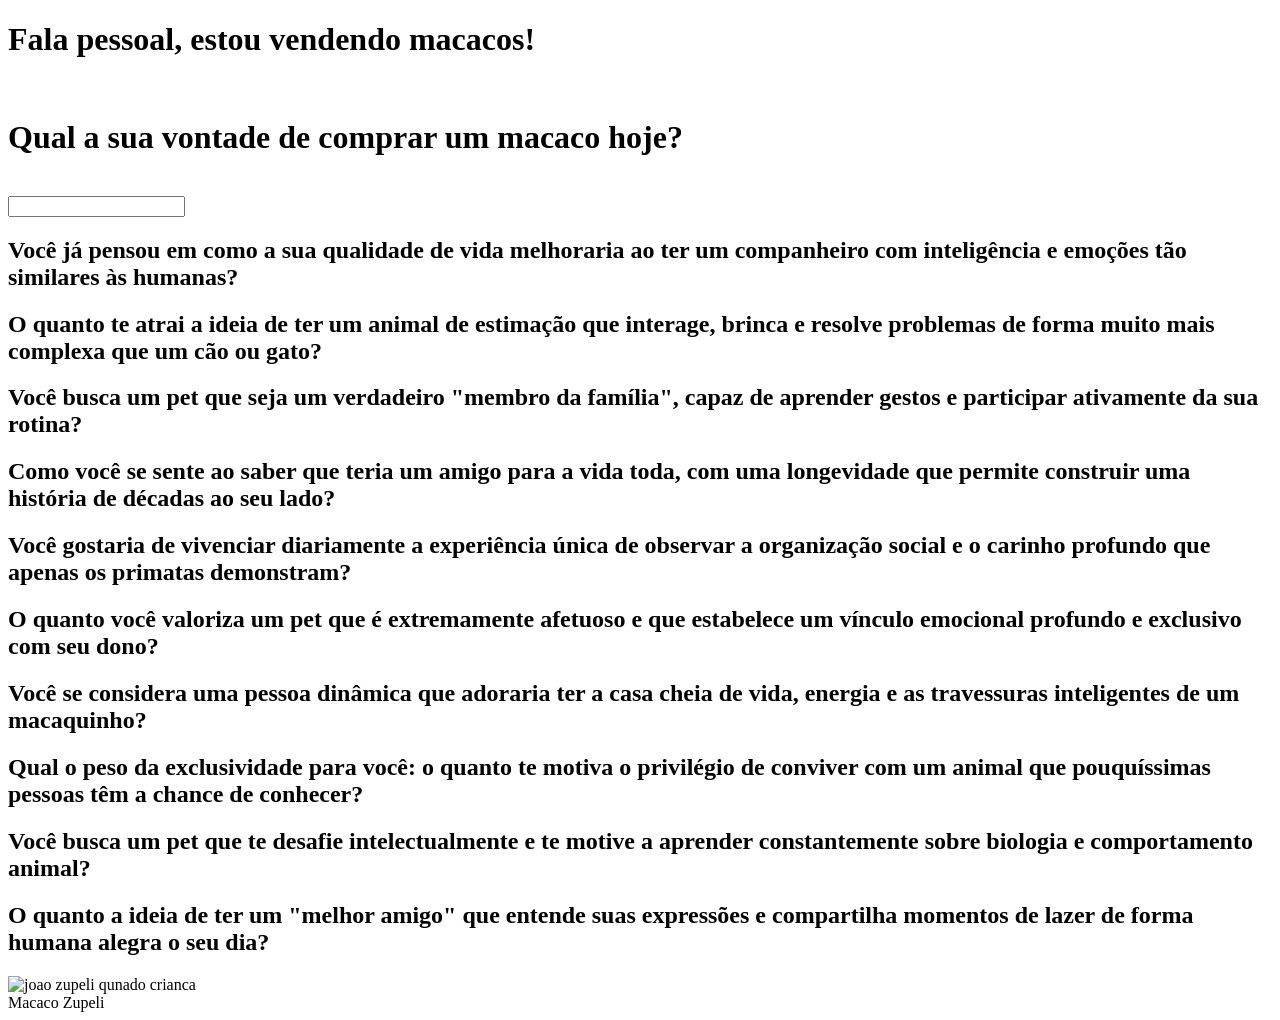
==== 2. Semestre/web programming/index.html @ 002acd3d "." ====
<!DOCTYPE html>
<html lang="en">
<head>
    <meta charset="UTF-8">
    <meta name="viewport" content="width=device-width, initial-scale=1.0">
    <title>Document</title>
    <link rel="stylesheet" href="style.css">
</head>
<body>
    <h1>Fala pessoal, estou vendendo macacos!</h1>
    <br>
    <h1 for="input">Qual a sua vontade de comprar um macaco hoje?</h1>
    <br>
    <input size=type="range">
    <br>
<h2>Você já pensou em como a sua qualidade de vida melhoraria ao ter um companheiro com inteligência e emoções tão similares às humanas?</h2>
<p></p>
<h2>O quanto te atrai a ideia de ter um animal de estimação que interage, brinca e resolve problemas de forma muito mais complexa que um cão ou gato?</h2>
<p></p>
<h2>Você busca um pet que seja um verdadeiro "membro da família", capaz de aprender gestos e participar ativamente da sua rotina?</h2>
<p></p>
<h2>Como você se sente ao saber que teria um amigo para a vida toda, com uma longevidade que permite construir uma história de décadas ao seu lado?</h2>
<p></p>
<h2>Você gostaria de vivenciar diariamente a experiência única de observar a organização social e o carinho profundo que apenas os primatas demonstram?</h2>
<p></p>
<h2>O quanto você valoriza um pet que é extremamente afetuoso e que estabelece um vínculo emocional profundo e exclusivo com seu dono?</h2>
<p></p>
<h2>Você se considera uma pessoa dinâmica que adoraria ter a casa cheia de vida, energia e as travessuras inteligentes de um macaquinho?</h2>
<p></p>
<h2>Qual o peso da exclusividade para você: o quanto te motiva o privilégio de conviver com um animal que pouquíssimas pessoas têm a chance de conhecer?</h2>
<p></p>
<h2>Você busca um pet que te desafie intelectualmente e te motive a aprender constantemente sobre biologia e comportamento animal?</h2>
<p></p>
<h2>O quanto a ideia de ter um "melhor amigo" que entende suas expressões e compartilha momentos de lazer de forma humana alegra o seu dia?</h2>
<p></p>
    <img class="macaco" src="https://i.pinimg.com/736x/08/51/5f/08515f32bee7fc1791e7045d4a1d06d0.jpg" alt="joao zupeli qunado crianca">
    <br>
    <label for="img">Macaco Zupeli</label>
</body>
</html>
---- 2. Semestre/web programming/style.css ----
.macaco {
    width: 250px;

}

.body {
    background-color: aliceblue;
}
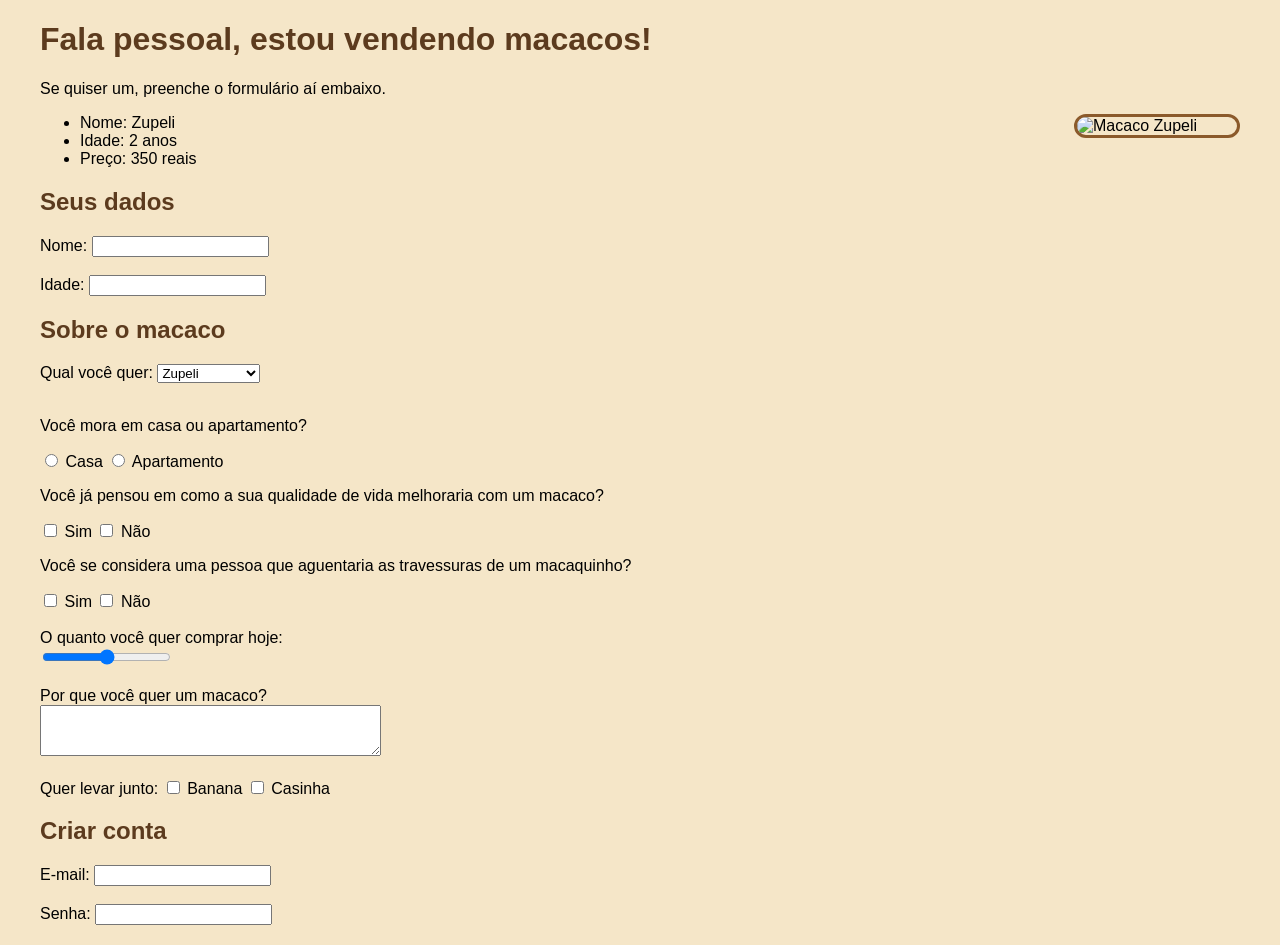
==== commit de266081: "recebinha" ====
--- a/2. Semestre/web programming/index.html
+++ b/2. Semestre/web programming/index.html
@@ -1,40 +1,78 @@
 <!DOCTYPE html>
-<html lang="en">
+<html lang="pt-BR">
 <head>
     <meta charset="UTF-8">
     <meta name="viewport" content="width=device-width, initial-scale=1.0">
-    <title>Document</title>
+    <title>Venda de Macacos</title>
     <link rel="stylesheet" href="style.css">
 </head>
 <body>
     <h1>Fala pessoal, estou vendendo macacos!</h1>
+    <p>Se quiser um, preenche o formulário aí embaixo.</p>
+
+    <img class="macaco" src="https://i.pinimg.com/736x/08/51/5f/08515f32bee7fc1791e7045d4a1d06d0.jpg" alt="Macaco Zupeli">
+    <ul>
+        <li>Nome: Zupeli</li>
+        <li>Idade: 2 anos</li>
+        <li>Preço: 350 reais</li>
+    </ul>
+
+    <h2>Seus dados</h2>
+    <label for="nome">Nome:</label>
+    <input type="text" id="nome">
+    <br><br>
+    <label for="idade">Idade:</label>
+    <input type="text" id="idade">
+
+    <h2>Sobre o macaco</h2>
+    <label for="tipo">Qual você quer:</label>
+    <select id="tipo">
+        <option>Zupeli</option>
+        <option>Outro sagui</option>
+        <option>Ainda não sei</option>
+    </select>
+
+    <br><br>
+    <p>Você mora em casa ou apartamento?</p>
+    <input type="radio" id="casa" name="moradia">
+    <label for="casa">Casa</label>
+    <input type="radio" id="apto" name="moradia">
+    <label for="apto">Apartamento</label>
+
+    <p>Você já pensou em como a sua qualidade de vida melhoraria com um macaco?</p>
+    <input type="checkbox" id="p1s">
+    <label for="p1s">Sim</label>
+    <input type="checkbox" id="p1n">
+    <label for="p1n">Não</label>
+
+    <p>Você se considera uma pessoa que aguentaria as travessuras de um macaquinho?</p>
+    <input type="checkbox" id="p2s">
+    <label for="p2s">Sim</label>
+    <input type="checkbox" id="p2n">
+    <label for="p2n">Não</label>
+
+    <br><br>
+    <label for="vontade">O quanto você quer comprar hoje:</label>
     <br>
-    <h1 for="input">Qual a sua vontade de comprar um macaco hoje?</h1>
+    <input type="range" id="vontade" min="0" max="100">
+
+    <br><br>
+    <label for="motivo">Por que você quer um macaco?</label>
     <br>
-    <input size=type="range">
-    <br>
-<h2>Você já pensou em como a sua qualidade de vida melhoraria ao ter um companheiro com inteligência e emoções tão similares às humanas?</h2>
-<p></p>
-<h2>O quanto te atrai a ideia de ter um animal de estimação que interage, brinca e resolve problemas de forma muito mais complexa que um cão ou gato?</h2>
-<p></p>
-<h2>Você busca um pet que seja um verdadeiro "membro da família", capaz de aprender gestos e participar ativamente da sua rotina?</h2>
-<p></p>
-<h2>Como você se sente ao saber que teria um amigo para a vida toda, com uma longevidade que permite construir uma história de décadas ao seu lado?</h2>
-<p></p>
-<h2>Você gostaria de vivenciar diariamente a experiência única de observar a organização social e o carinho profundo que apenas os primatas demonstram?</h2>
-<p></p>
-<h2>O quanto você valoriza um pet que é extremamente afetuoso e que estabelece um vínculo emocional profundo e exclusivo com seu dono?</h2>
-<p></p>
-<h2>Você se considera uma pessoa dinâmica que adoraria ter a casa cheia de vida, energia e as travessuras inteligentes de um macaquinho?</h2>
-<p></p>
-<h2>Qual o peso da exclusividade para você: o quanto te motiva o privilégio de conviver com um animal que pouquíssimas pessoas têm a chance de conhecer?</h2>
-<p></p>
-<h2>Você busca um pet que te desafie intelectualmente e te motive a aprender constantemente sobre biologia e comportamento animal?</h2>
-<p></p>
-<h2>O quanto a ideia de ter um "melhor amigo" que entende suas expressões e compartilha momentos de lazer de forma humana alegra o seu dia?</h2>
-<p></p>
-    <img class="macaco" src="https://i.pinimg.com/736x/08/51/5f/08515f32bee7fc1791e7045d4a1d06d0.jpg" alt="joao zupeli qunado crianca">
-    <br>
-    <label for="img">Macaco Zupeli</label>
+    <textarea id="motivo" rows="3" cols="40"></textarea>
+
+    <br><br>
+    <label>Quer levar junto:</label>
+    <input type="checkbox" id="banana">
+    <label for="banana">Banana</label>
+    <input type="checkbox" id="casinha">
+    <label for="casinha">Casinha</label>
+
+    <h2>Criar conta</h2>
+    <label for="email">E-mail:</label>
+    <input type="text" id="email">
+    <br><br>
+    <label for="senha">Senha:</label>
+    <input type="password" id="senha">
 </body>
-</html>+</html>
--- a/2. Semestre/web programming/style.css
+++ b/2. Semestre/web programming/style.css
@@ -1,8 +1,17 @@
-.macaco {
-    width: 250px;
-
+body {
+    background-color: #f5e6c8;
+    font-family: Arial, sans-serif;
+    margin: 20px 40px;
 }
 
-.body {
-    background-color: aliceblue;
-}+h1, h2 {
+    color: #5c3b1e;
+}
+
+.macaco {
+    width: 160px;
+    border-radius: 12px;
+    border: 3px solid #8b5a2b;
+    float: right;
+    margin-left: 20px;
+}
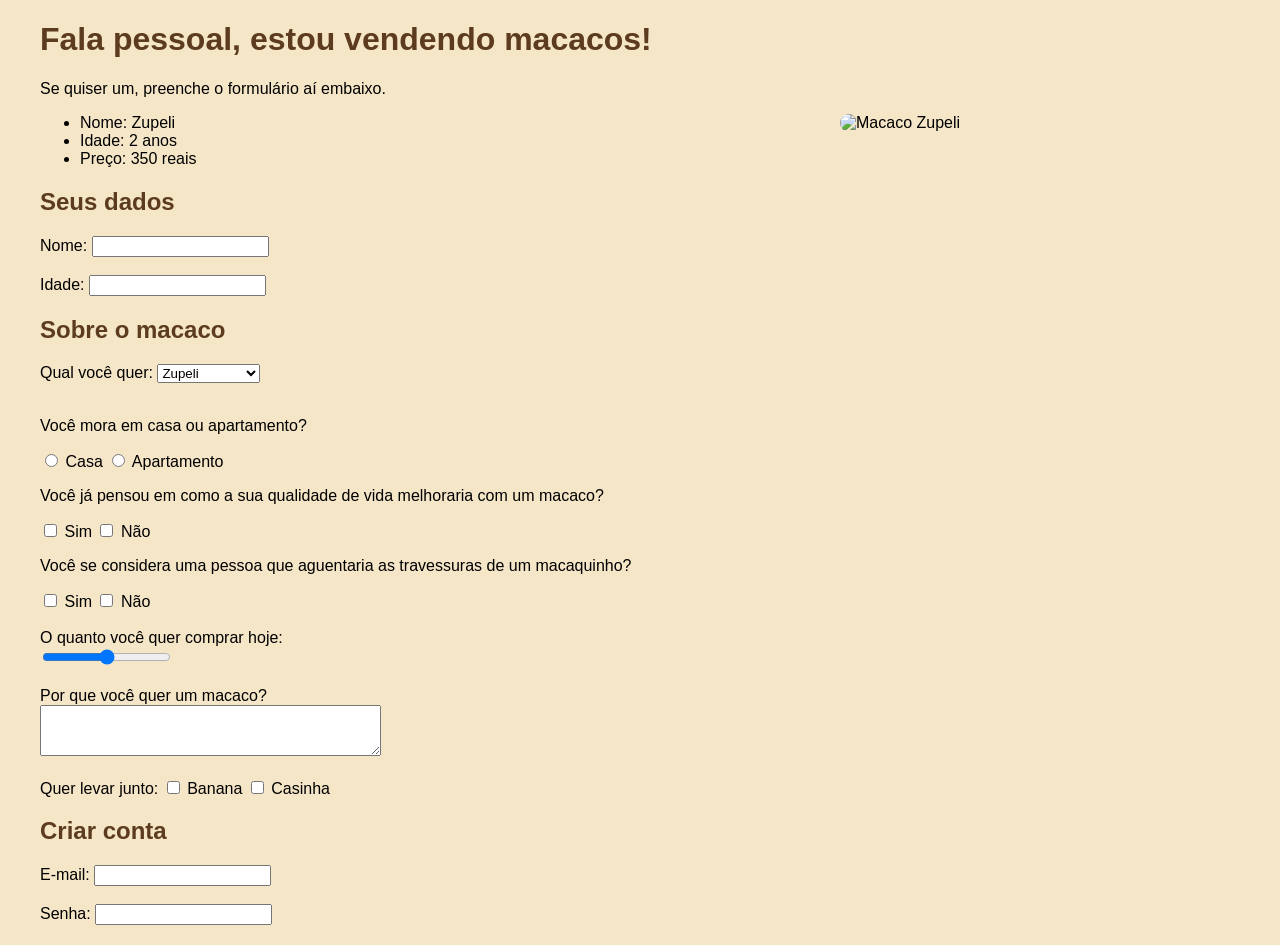
==== commit a730275f: "escrevendo qualquer coisa em html apenas para trabalho" ====
--- a/2. Semestre/web programming/index.html
+++ b/2. Semestre/web programming/index.html
@@ -4,7 +4,24 @@
     <meta charset="UTF-8">
     <meta name="viewport" content="width=device-width, initial-scale=1.0">
     <title>Venda de Macacos</title>
-    <link rel="stylesheet" href="style.css">
+    <style>
+        body {
+            background-color: #f5e6c8;
+            font-family: Arial, sans-serif;
+            margin: 20px 40px;
+        }
+
+        h1, h2 {
+            color: #5c3b1e;
+        }
+
+        .macaco {
+            width: 400px;
+            border-radius: 12px;
+            float: right;
+            margin-left: 20px;
+        }
+    </style>
 </head>
 <body>
     <h1>Fala pessoal, estou vendendo macacos!</h1>
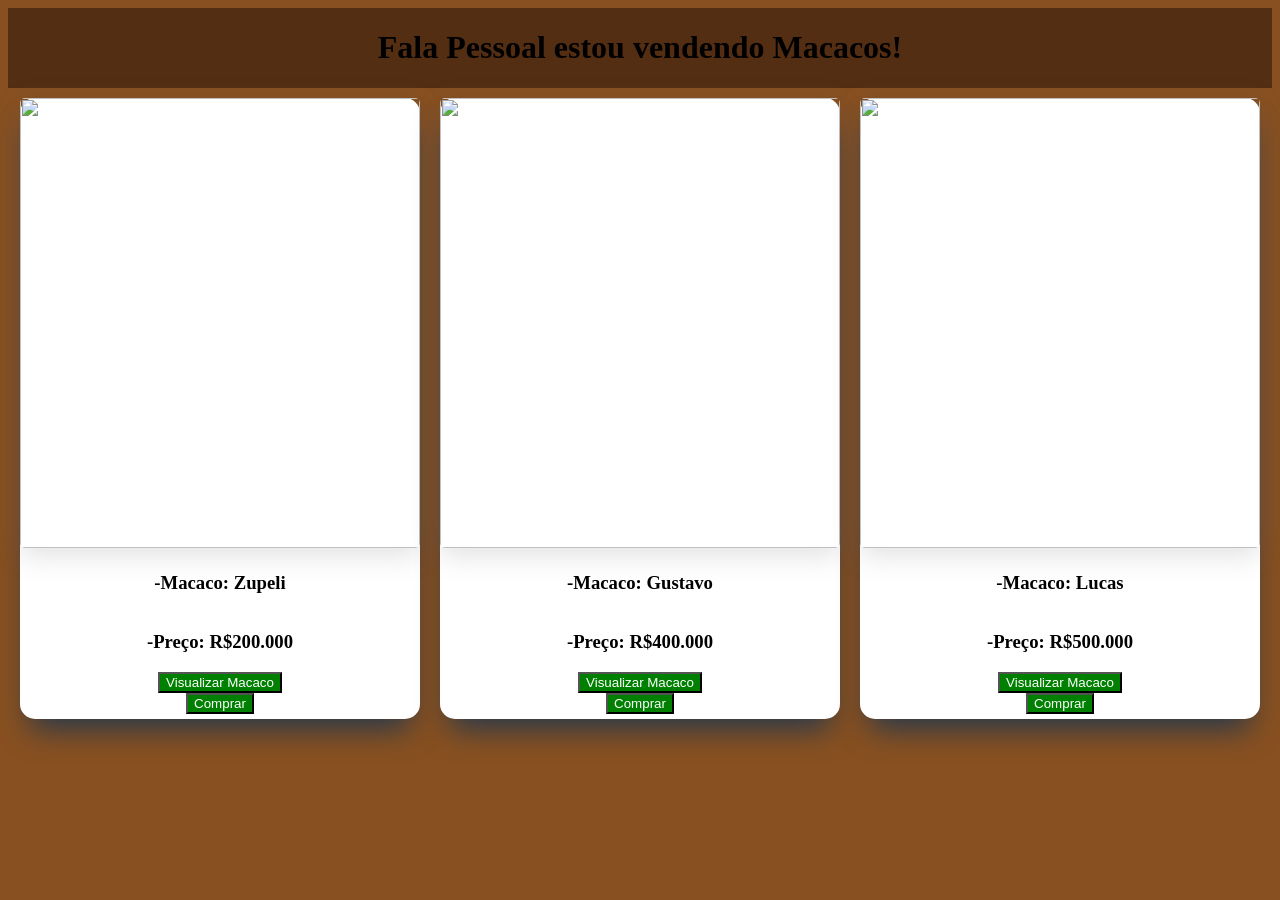
==== commit 166a4050: ".." ====
--- a/2. Semestre/web programming/index.html
+++ b/2. Semestre/web programming/index.html
@@ -4,92 +4,51 @@
     <meta charset="UTF-8">
     <meta name="viewport" content="width=device-width, initial-scale=1.0">
     <title>Venda de Macacos</title>
-    <style>
-        body {
-            background-color: #f5e6c8;
-            font-family: Arial, sans-serif;
-            margin: 20px 40px;
-        }
-
-        h1, h2 {
-            color: #5c3b1e;
-        }
-
-        .macaco {
-            width: 400px;
-            border-radius: 12px;
-            float: right;
-            margin-left: 20px;
-        }
-    </style>
+    <link rel="stylesheet" href="style.css">
 </head>
 <body>
-    <h1>Fala pessoal, estou vendendo macacos!</h1>
-    <p>Se quiser um, preenche o formulário aí embaixo.</p>
-
-    <img class="macaco" src="https://i.pinimg.com/736x/08/51/5f/08515f32bee7fc1791e7045d4a1d06d0.jpg" alt="Macaco Zupeli">
-    <ul>
-        <li>Nome: Zupeli</li>
-        <li>Idade: 2 anos</li>
-        <li>Preço: 350 reais</li>
-    </ul>
-
-    <h2>Seus dados</h2>
-    <label for="nome">Nome:</label>
-    <input type="text" id="nome">
-    <br><br>
-    <label for="idade">Idade:</label>
-    <input type="text" id="idade">
-
-    <h2>Sobre o macaco</h2>
-    <label for="tipo">Qual você quer:</label>
-    <select id="tipo">
-        <option>Zupeli</option>
-        <option>Outro sagui</option>
-        <option>Ainda não sei</option>
-    </select>
-
-    <br><br>
-    <p>Você mora em casa ou apartamento?</p>
-    <input type="radio" id="casa" name="moradia">
-    <label for="casa">Casa</label>
-    <input type="radio" id="apto" name="moradia">
-    <label for="apto">Apartamento</label>
-
-    <p>Você já pensou em como a sua qualidade de vida melhoraria com um macaco?</p>
-    <input type="checkbox" id="p1s">
-    <label for="p1s">Sim</label>
-    <input type="checkbox" id="p1n">
-    <label for="p1n">Não</label>
-
-    <p>Você se considera uma pessoa que aguentaria as travessuras de um macaquinho?</p>
-    <input type="checkbox" id="p2s">
-    <label for="p2s">Sim</label>
-    <input type="checkbox" id="p2n">
-    <label for="p2n">Não</label>
-
-    <br><br>
-    <label for="vontade">O quanto você quer comprar hoje:</label>
-    <br>
-    <input type="range" id="vontade" min="0" max="100">
-
-    <br><br>
-    <label for="motivo">Por que você quer um macaco?</label>
-    <br>
-    <textarea id="motivo" rows="3" cols="40"></textarea>
-
-    <br><br>
-    <label>Quer levar junto:</label>
-    <input type="checkbox" id="banana">
-    <label for="banana">Banana</label>
-    <input type="checkbox" id="casinha">
-    <label for="casinha">Casinha</label>
-
-    <h2>Criar conta</h2>
-    <label for="email">E-mail:</label>
-    <input type="text" id="email">
-    <br><br>
-    <label for="senha">Senha:</label>
-    <input type="password" id="senha">
+    <div class="cabecalho  generic"">
+        <h1>Fala Pessoal estou vendendo Macacos!</h1>
+    </div>
+         <div class="conteudo generic">
+            <div class="card generic">
+                 <div card-img>
+                    <img class="img generic" src="https://i.pinimg.com/736x/08/51/5f/08515f32bee7fc1791e7045d4a1d06d0.jpg">
+                    <div class="card-content generic" style="flex-direction: column;"">
+                        <h3>-Macaco: Zupeli</h3>
+                        <h3>-Preço: R$200.000</h3>                        
+                        <dialog><iframe width="479" height="851" src="https://www.youtube.com/embed/HEC7JPp2-eU" title="Real #fypシ#meme#monkey#monkeys#dance#macaco#fyp#fypシ゚viral#humor#memes#real#flopado" frameborder="0" allow="accelerometer; autoplay; clipboard-write; encrypted-media; gyroscope; picture-in-picture; web-share" referrerpolicy="strict-origin-when-cross-origin" allowfullscreen></iframe></dialog>
+                        <button style="background-color: green; color: white;" onclick="document.querySelector('dialog').showModal()">Visualizar Macaco</button>
+                        <button style="background-color: green; color: white;">Comprar</button>
+                    </div>
+                </div>
+            </div>
+            <div class="card generic">
+                 <div card-img>
+                    <img class="img generic" src="https://encrypted-tbn0.gstatic.com/images?q=tbn:ANd9GcTIp7tnjFy_XX48r8NlFbdmAgwGLW5S9peN54s0Jj7M0-Rgw6DuG9nfQQ9Z&s=10">
+                    <div class="card-content generic" style="flex-direction: column;"" >
+                        <h3>-Macaco: Gustavo</h3>
+                        <h3>-Preço: R$400.000</h3>                       
+                         <dialog><iframe width="1192" height="655" src="https://www.youtube.com/embed/J6uc0aK6sJ8" title="MACACOS DANÇANDO NA FLORESTA DO CONGO (IMAGENS RARAS) (+16)" frameborder="0" allow="accelerometer; autoplay; clipboard-write; encrypted-media; gyroscope; picture-in-picture; web-share" referrerpolicy="strict-origin-when-cross-origin" allowfullscreen></iframe>   </dialog>
+                        <button style="background-color: green; color: white;" onclick="document.querySelector('dialog').showModal()">Visualizar Macaco</button>
+                        <button style="background-color: green; color: white;">Comprar</button>
+                    </div>
+                </div>
+            </div>
+            <div class="card generic">  
+                 <div card-img>
+                    <img class="img generic" src="https://static.todamateria.com.br/upload/ma/ca/macacocalvoplatyrrhini-cke.jpg">
+                    <div class="card-content generic" style="flex-direction: column;">
+                        <h3>-Macaco: Lucas</h3>
+                        <h3>-Preço: R$500.000</h3>
+                        <dialog><iframe src="https://example.com"></iframe></dialog>
+                        <button style="background-color: green; color: white;" onclick="document.querySelector('dialog').showModal()">Visualizar Macaco</button>
+                        <button style="background-color: green; color: white;" ">Comprar</button>
+                    </div>
+                </div>
+            </div>
+    </div>
+</div>
+<div>
 </body>
 </html>
--- a/2. Semestre/web programming/style.css
+++ b/2. Semestre/web programming/style.css
@@ -0,0 +1,31 @@
+body{
+    background-color: rgb(136, 80, 32);
+}
+
+.generic{
+    display: flex;
+    align-items: center;
+    justify-content: center;
+}
+
+.card{
+    background-color: white;
+    border-radius: 15px;
+    box-shadow: rgb(38, 57, 77) 0px 20px 30px -10px;
+    margin: 10px;
+}
+
+.card-content{
+    margin: 5px;
+}
+
+.cabecalho{
+    background-color: rgb(84, 46, 18);
+}
+
+.img{
+    width: 400px;
+    height: 450px;
+    border-radius: 5px;
+    box-shadow: rgba(100, 100, 111, 0.2) 0px 7px 29px 0px;
+}
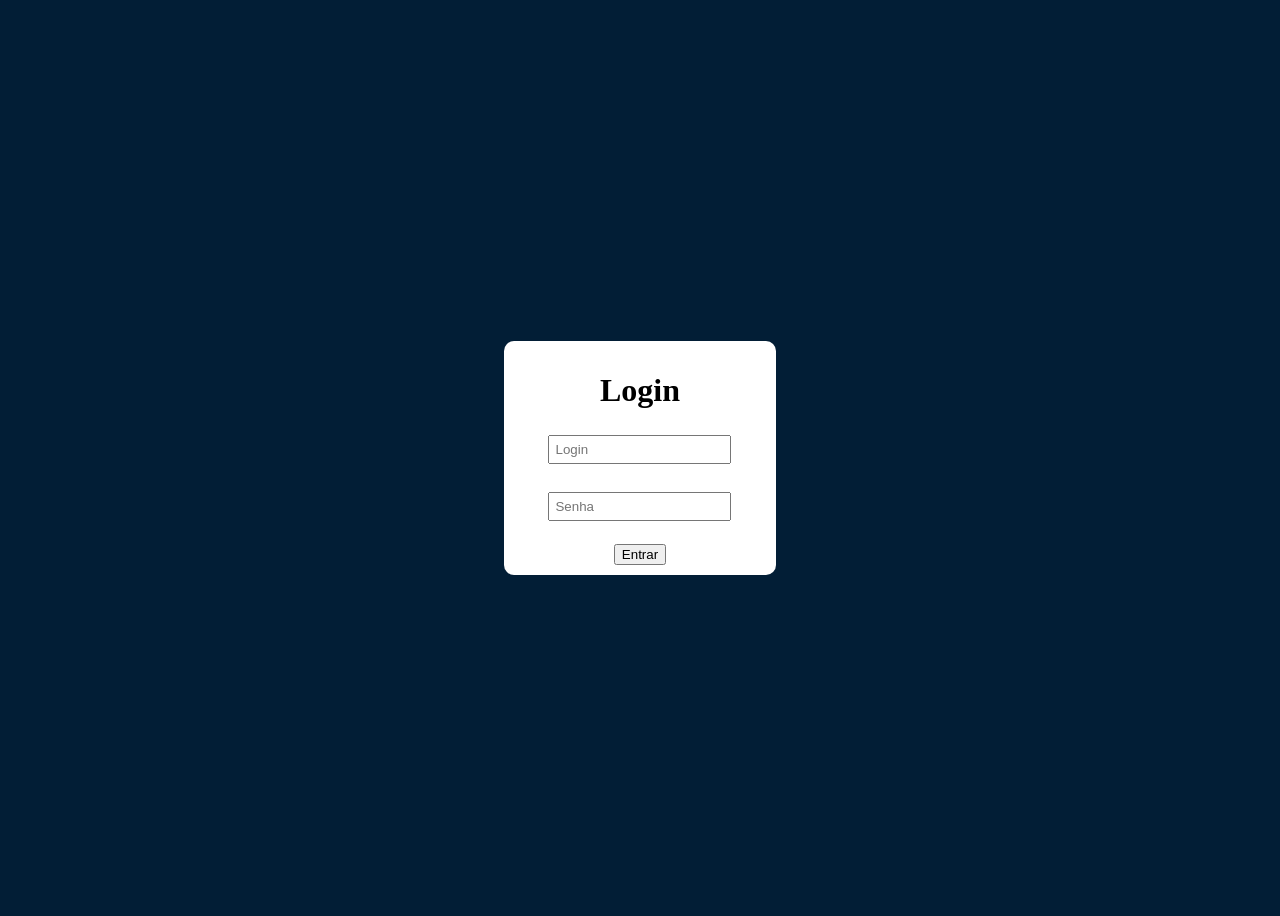
==== commit aad9a964: "feat: realizando algumas atividades de web e conectividade sistema ciberfisico" ====
--- a/2. Semestre/web programming/index.html
+++ b/2. Semestre/web programming/index.html
@@ -1,54 +1,21 @@
 <!DOCTYPE html>
-<html lang="pt-BR">
+<html lang="en">
 <head>
     <meta charset="UTF-8">
     <meta name="viewport" content="width=device-width, initial-scale=1.0">
-    <title>Venda de Macacos</title>
+    <title>Document</title>
     <link rel="stylesheet" href="style.css">
 </head>
 <body>
-    <div class="cabecalho  generic"">
-        <h1>Fala Pessoal estou vendendo Macacos!</h1>
+    <div class="container">
+        <h1>Login</h1>
+        <input id="login" placeholder="Login" class="inpt" type="email"> 
+        <br>
+        <input id="pass" placeholder="Senha" class="inpt" type="password">
+        <br>
+        <button id="btnEntrar" class="btn">Entrar</button>
     </div>
-         <div class="conteudo generic">
-            <div class="card generic">
-                 <div card-img>
-                    <img class="img generic" src="https://i.pinimg.com/736x/08/51/5f/08515f32bee7fc1791e7045d4a1d06d0.jpg">
-                    <div class="card-content generic" style="flex-direction: column;"">
-                        <h3>-Macaco: Zupeli</h3>
-                        <h3>-Preço: R$200.000</h3>                        
-                        <dialog><iframe width="479" height="851" src="https://www.youtube.com/embed/HEC7JPp2-eU" title="Real #fypシ#meme#monkey#monkeys#dance#macaco#fyp#fypシ゚viral#humor#memes#real#flopado" frameborder="0" allow="accelerometer; autoplay; clipboard-write; encrypted-media; gyroscope; picture-in-picture; web-share" referrerpolicy="strict-origin-when-cross-origin" allowfullscreen></iframe></dialog>
-                        <button style="background-color: green; color: white;" onclick="document.querySelector('dialog').showModal()">Visualizar Macaco</button>
-                        <button style="background-color: green; color: white;">Comprar</button>
-                    </div>
-                </div>
-            </div>
-            <div class="card generic">
-                 <div card-img>
-                    <img class="img generic" src="https://encrypted-tbn0.gstatic.com/images?q=tbn:ANd9GcTIp7tnjFy_XX48r8NlFbdmAgwGLW5S9peN54s0Jj7M0-Rgw6DuG9nfQQ9Z&s=10">
-                    <div class="card-content generic" style="flex-direction: column;"" >
-                        <h3>-Macaco: Gustavo</h3>
-                        <h3>-Preço: R$400.000</h3>                       
-                         <dialog><iframe width="1192" height="655" src="https://www.youtube.com/embed/J6uc0aK6sJ8" title="MACACOS DANÇANDO NA FLORESTA DO CONGO (IMAGENS RARAS) (+16)" frameborder="0" allow="accelerometer; autoplay; clipboard-write; encrypted-media; gyroscope; picture-in-picture; web-share" referrerpolicy="strict-origin-when-cross-origin" allowfullscreen></iframe>   </dialog>
-                        <button style="background-color: green; color: white;" onclick="document.querySelector('dialog').showModal()">Visualizar Macaco</button>
-                        <button style="background-color: green; color: white;">Comprar</button>
-                    </div>
-                </div>
-            </div>
-            <div class="card generic">  
-                 <div card-img>
-                    <img class="img generic" src="https://static.todamateria.com.br/upload/ma/ca/macacocalvoplatyrrhini-cke.jpg">
-                    <div class="card-content generic" style="flex-direction: column;">
-                        <h3>-Macaco: Lucas</h3>
-                        <h3>-Preço: R$500.000</h3>
-                        <dialog><iframe src="https://example.com"></iframe></dialog>
-                        <button style="background-color: green; color: white;" onclick="document.querySelector('dialog').showModal()">Visualizar Macaco</button>
-                        <button style="background-color: green; color: white;" ">Comprar</button>
-                    </div>
-                </div>
-            </div>
-    </div>
-</div>
-<div>
+    
+<script src="script.js"></script>
 </body>
-</html>
+</html>
--- a/2. Semestre/web programming/style.css
+++ b/2. Semestre/web programming/style.css
@@ -1,31 +1,31 @@
-body{
-    background-color: rgb(136, 80, 32);
+body {
+    background-color: rgb(2,30,54);
+    display: flex;
+    flex-direction: column;
+    align-items: center;
+    justify-content: center;
+    min-height: 100vh;
 }
 
-.generic{
+.container {
+    background-color: white;
     display: flex;
+    padding: 10px;
+    flex-direction: column;
+    border-radius: 10px;
+    box-shadow: 10px;
     align-items: center;
     justify-content: center;
+    width: 20%;
 }
 
-.card{
-    background-color: white;
-    border-radius: 15px;
-    box-shadow: rgb(38, 57, 77) 0px 20px 30px -10px;
-    margin: 10px;
+.caixa{
+    display: flex;
+    flex-direction: center;
+    align-items: center;
 }
 
-.card-content{
-    margin: 5px;
-}
-
-.cabecalho{
-    background-color: rgb(84, 46, 18);
-}
-
-.img{
-    width: 400px;
-    height: 450px;
-    border-radius: 5px;
-    box-shadow: rgba(100, 100, 111, 0.2) 0px 7px 29px 0px;
+.inpt{
+    margin:5px;
+    padding: 5px;
 }
